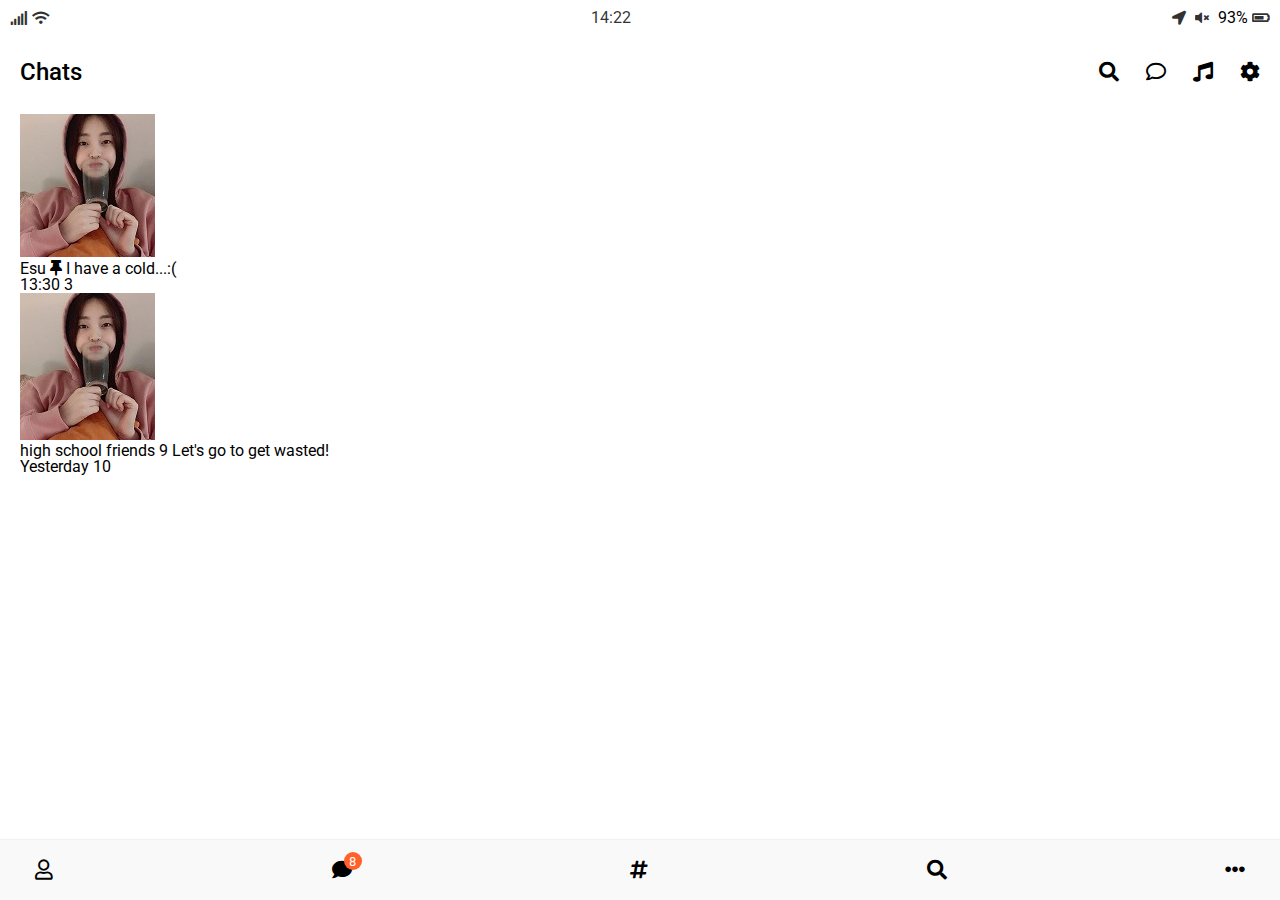
==== index.html @ 2539624c "create-nav-badge" ====
<!DOCTYPE html>
<html lang="en">

<head>
    <meta charset="UTF-8">
    <meta name="viewport" content="width=device-width, initial-scale=1.0">
    <meta http-equiv="X-UA-Compatible" content="ie=edge">
    <link rel="stylesheet" href="https://use.fontawesome.com/releases/v5.8.1/css/all.css" />
    <link rel="stylesheet" href="css/styles.css">
    <title>Chats | Kakao Clone Senior Project</title>
</head>

<body>
    <!-- status bar -->
    <div class="status-bar">
        <div class="status-bar__column">
            <i class="fas fa-signal"></i>
            <i class="fas fa-wifi"></i>
        </div>
        <div class="status-bar__column">
            <span class="status-bar__clock">14:22</span>
        </div>
        <div class="status-bar__column">
            <i class="fas fa-location-arrow"></i>
            <i class="fas fa-volume-mute"></i>
            <span class="status-bar__battery-level">93%</span>
            <i class="fas fa-battery-three-quarters"></i>
        </div>
    </div>

    <!-- header -->
    <header class="header">
        <div class="header__column">
            <h1 class="header__title">Chats</h1>
        </div>
        <div class="header__column">
            <span class="header__icon">
                <i class="fas fa-search"></i>
            </span>
            <span class="header__icon">
                <i class="far fa-comment"></i>
            </span>
            <span class="header__icon">
                <i class="fas fa-music"></i>
            </span>
            <span class="header__icon">
                <i class="fas fa-cog"></i>
            </span>
        </div>
    </header>

    <!-- main chat list -->
    <main class="chats">
        <ul class="chats__list">
            <!-- 개인 채팅방 -->
            <a href="chat.html">
                <li class="chats__chat chat">
                    <div class="chat__column">
                        <img src="images/avatar.jpg" alt="avatar" class="chat__avatar g-avatar">
                        <div class="chat__content">
                            <span class="chat__username">Esu</span>
                            <i class="fas fa-thumbtack"></i>
                            <span class="chat__preview">I have a cold...:(</span>
                        </div>
                    </div>
                    <div class="chat__column">
                        <div class="chat__show-current">
                            <span class="chat__timestamp">13:30</span>
                            <!-- 3개의 메시지가 새로 왔다는 걸 표시 꾸며줘야함! -->
                            <!-- 추후에 g-badge는 커맨트 위에도 쓸 예정! -->
                            <span class="chat__message-cnt g-badge">3</span>
                        </div>
                    </div>
                </li>
            </a>


            <!-- 단체 채팅방 추후에 링크 달기! -->
            <li class="chats__chat chat">
                <div class="chat__column">
                    <!-- 추후에 사진 3개 더 추가 -->
                    <img src="images/avatar.jpg" alt="avatar" class="chat__avatar">
                    <div class="chat__content">
                        <span class="chat__username">high school friends</span>
                        <span class="chat__user-cnt">9</span>
                        <!-- <i class="fas fa-bell-slash"></i> -->
                        <span class="chat__preview">Let's go to get wasted!</span>
                    </div>
                </div>
                <div class="chat__column">
                    <div class="chat__show-current">
                        <span class="chat__timestamp">Yesterday</span>
                        <!-- 3개의 메시지가 새로 왔다는 걸 표시 꾸며줘야함! -->
                        <span class="chat__message-cnt">10</span>
                    </div>
                </div>
            </li>
        </ul>
    </main>

    <!-- navigation -->
    <nav class="nav">
        <ul class="nav__list">
            <li class="nav__list-item">
                <a href="friends.html" class="nav__list-link">
                    <i class="far fa-user"></i>
                </a>
            </li>
            <li class="nav__list-item">
                <a href="index.html" class="nav__list-link">
                    <div class="nav__badge g-badge">8</div>
                    <i class="fas fa-comment"></i>
                </a>
            </li>
            <li class="nav__list-item">
                <a href="news.html" class="nav__list-link">
                    <i class="fas fa-hashtag"></i>
                </a>
            </li>
            <li class="nav__list-item">
                <a href="find.html" class="nav__list-link">
                    <i class="fas fa-search"></i>
                </a>
            </li>
            <li class="nav__list-item">
                <a href="more.html" class="nav__list-link">
                    <i class="fas fa-ellipsis-h"></i>
                </a>
            </li>
        </ul>
    </nav>
</body>

</html>
---- css/styles.css ----
@import url('https://fonts.googleapis.com/css?family=Roboto:300,400,500,700&display=swap');
@import "reset.css";
@import "status-bar.css";
@import "header.css";
@import "navigation.css";

*{
    box-sizing: border-box;
}

body{
    background-color: white;
    padding: 10px 20px;
    font-family: 'Roboto', -apple-system, BlinkMacSystemFont, 'Segoe UI', Roboto, Oxygen, Ubuntu, Cantarell, 'Open Sans', 'Helvetica Neue', sans-serif;
}

a{
    color: inherit;
    text-decoration: none;
}

/* 임시로 해보기 */
main {
    padding-top: 100px;
}

.settings{
    padding-top: 110px;
}
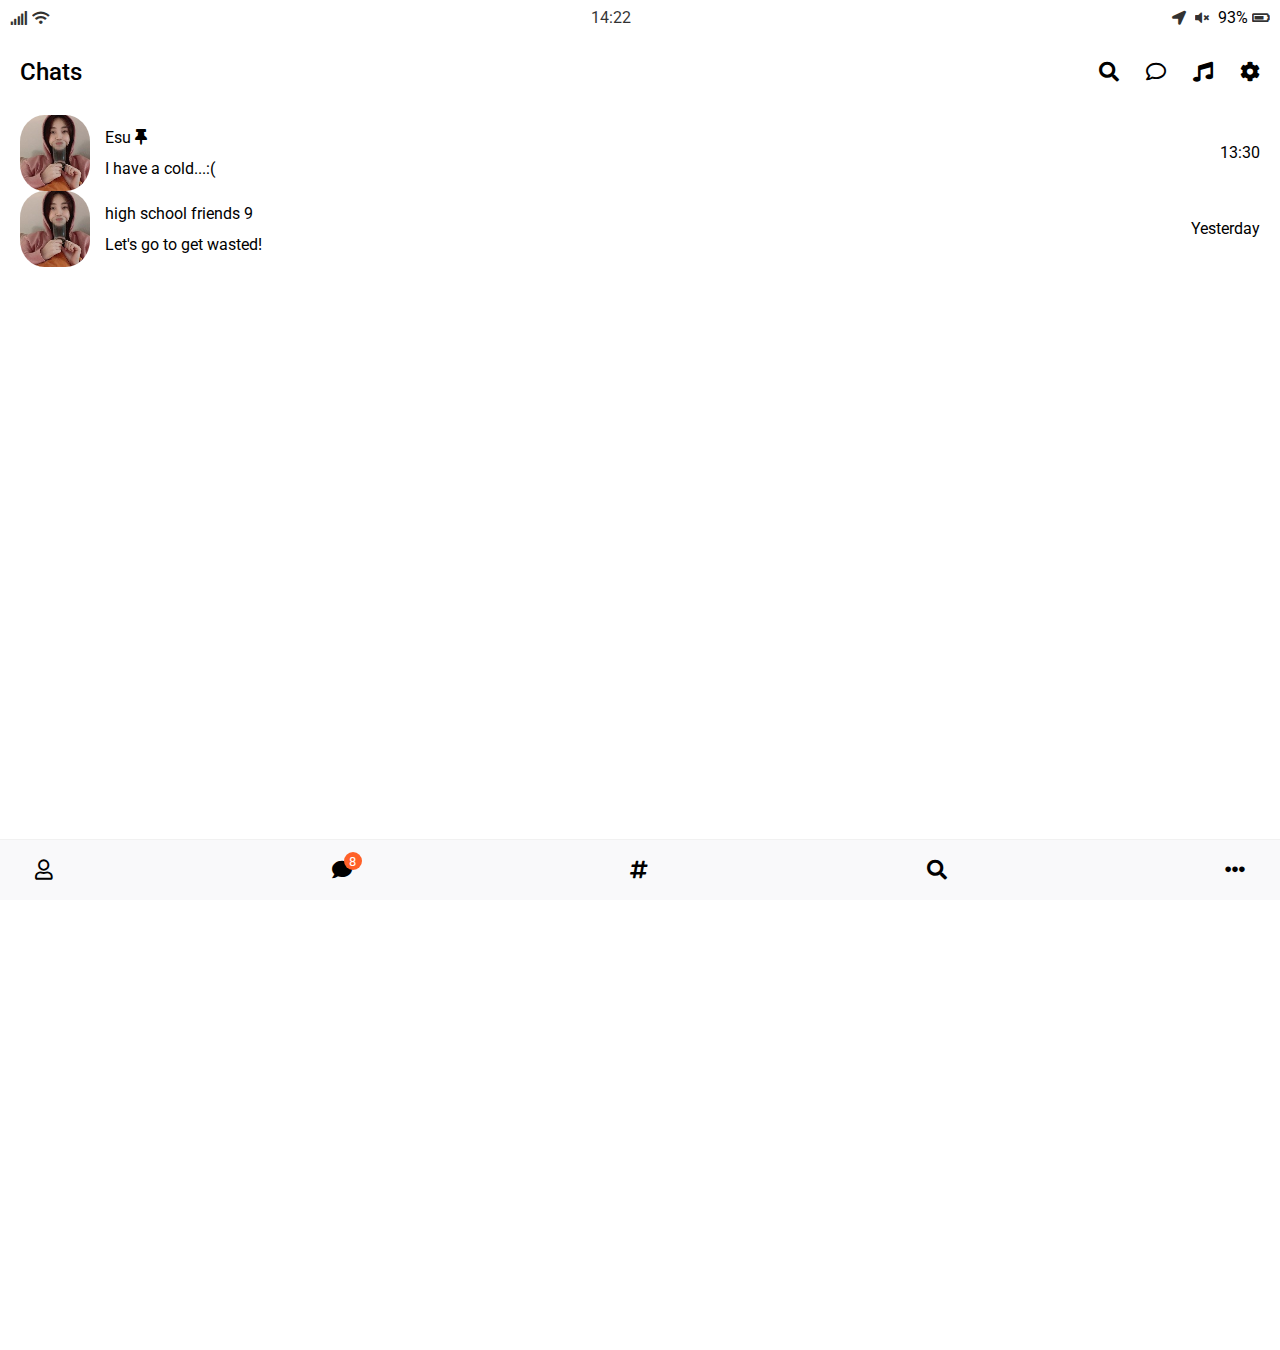
==== commit 8666ba56: "friend-part-one" ====
--- a/index.html
+++ b/index.html
@@ -52,46 +52,49 @@
     <!-- main chat list -->
     <main class="chats">
         <ul class="chats__list">
-            <!-- 개인 채팅방 -->
-            <a href="chat.html">
-                <li class="chats__chat chat">
-                    <div class="chat__column">
-                        <img src="images/avatar.jpg" alt="avatar" class="chat__avatar g-avatar">
-                        <div class="chat__content">
-                            <span class="chat__username">Esu</span>
-                            <i class="fas fa-thumbtack"></i>
-                            <span class="chat__preview">I have a cold...:(</span>
+            <li class="chats__chat chat">
+                <!-- 개인 채팅방 -->
+                <a href="chat.html">
+                    <div class="chats__chat friend">
+                        <div class="friend__column">
+                            <img src="images/avatar.jpg" alt="friend-avatar" class="friend__avatar g-avatar">
+                            <div class="friend__content">
+                                <div class="friend__content-exbox">
+                                    <span class="friend__username">Esu</span>
+                                    <i class="fas fa-thumbtack"></i>
+                                </div>
+                                <span class="friend__preview">I have a cold...:(</span>
+                            </div>
+                        </div>
+                        <div class="friend__column">
+                            <span class="chat__timestamp">13:30</span>
+                            <!-- 3개의 메시지가 새로 왔다는 걸 표시 꾸며줘야함!
+                            추후에 g-badge는 커맨트 위에도 쓸 예정! 
+                            <span class="chat__message-cnt g-badge">3</span>-->
                         </div>
                     </div>
-                    <div class="chat__column">
-                        <div class="chat__show-current">
-                            <span class="chat__timestamp">13:30</span>
-                            <!-- 3개의 메시지가 새로 왔다는 걸 표시 꾸며줘야함! -->
-                            <!-- 추후에 g-badge는 커맨트 위에도 쓸 예정! -->
-                            <span class="chat__message-cnt g-badge">3</span>
+                </a>
+            </li>
+
+            <li class="chats__chat chat">
+                <!-- 단체 채팅방 추후에 링크 달기! -->
+                <div class="chats__chat friend">
+                    <div class="friend__column">
+                        <img src="images/avatar.jpg" alt="friend-avatar" class="friend__avatar g-avatar">
+                        <div class="friend__content">
+                            <div class="friend__content-exbox">
+                                <span class="friend__username">high school friends</span>
+                                <span class="chat__user-cnt">9</span>
+                                <!-- <i class="fas fa-bell-slash"></i> -->
+                            </div>
+                            <span class="friend__preview">Let's go to get wasted!</span>
                         </div>
                     </div>
-                </li>
-            </a>
-
-
-            <!-- 단체 채팅방 추후에 링크 달기! -->
-            <li class="chats__chat chat">
-                <div class="chat__column">
-                    <!-- 추후에 사진 3개 더 추가 -->
-                    <img src="images/avatar.jpg" alt="avatar" class="chat__avatar">
-                    <div class="chat__content">
-                        <span class="chat__username">high school friends</span>
-                        <span class="chat__user-cnt">9</span>
-                        <!-- <i class="fas fa-bell-slash"></i> -->
-                        <span class="chat__preview">Let's go to get wasted!</span>
-                    </div>
-                </div>
-                <div class="chat__column">
-                    <div class="chat__show-current">
+                    <div class="friend__column">
                         <span class="chat__timestamp">Yesterday</span>
-                        <!-- 3개의 메시지가 새로 왔다는 걸 표시 꾸며줘야함! -->
-                        <span class="chat__message-cnt">10</span>
+                        <!-- 3개의 메시지가 새로 왔다는 걸 표시 꾸며줘야함!
+                        추후에 g-badge는 커맨트 위에도 쓸 예정! 
+                        <span class="chat__message-cnt g-badge">10</span>-->
                     </div>
                 </div>
             </li>
--- a/css/styles.css
+++ b/css/styles.css
@@ -3,6 +3,7 @@
 @import "status-bar.css";
 @import "header.css";
 @import "navigation.css";
+@import "friend.css";
 
 *{
     box-sizing: border-box;
@@ -12,6 +13,7 @@
     background-color: white;
     padding: 10px 20px;
     font-family: 'Roboto', -apple-system, BlinkMacSystemFont, 'Segoe UI', Roboto, Oxygen, Ubuntu, Cantarell, 'Open Sans', 'Helvetica Neue', sans-serif;
+    height: 150vh;
 }
 
 a{
@@ -21,7 +23,7 @@
 
 /* 임시로 해보기 */
 main {
-    padding-top: 100px;
+    padding-top: 105px;
 }
 
 .settings{
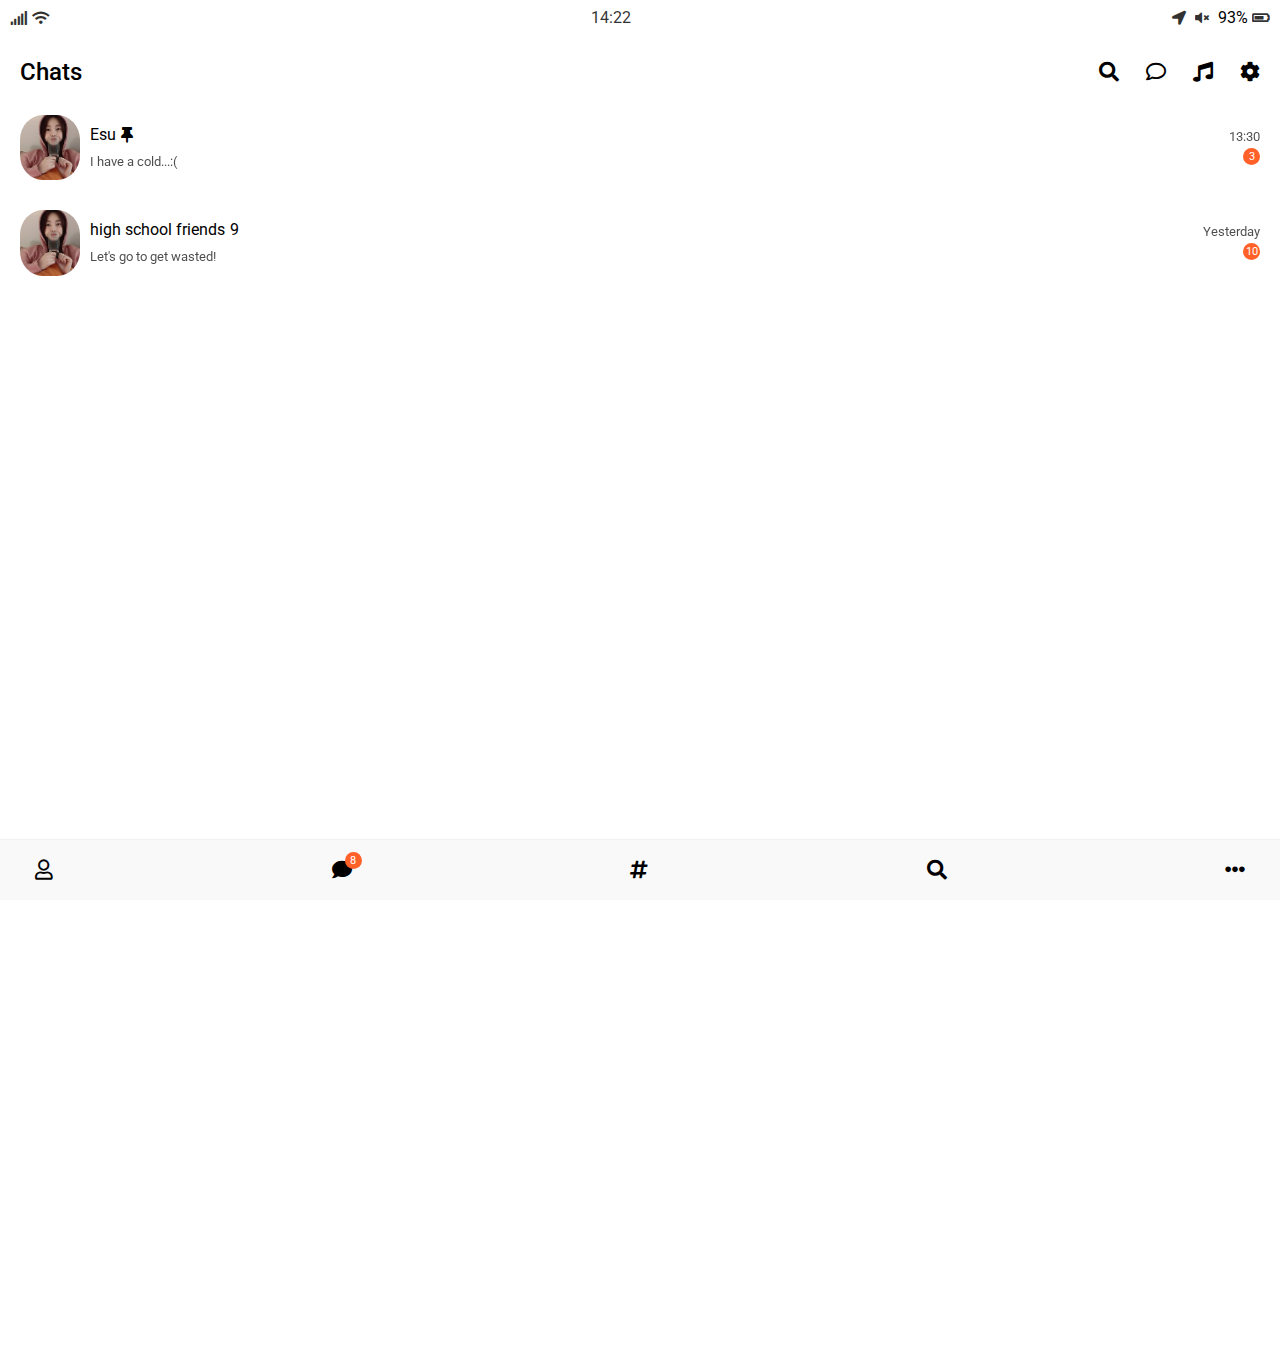
==== commit b3c2d1db: "friend-part-two" ====
--- a/index.html
+++ b/index.html
@@ -57,7 +57,7 @@
                 <a href="chat.html">
                     <div class="chats__chat friend">
                         <div class="friend__column">
-                            <img src="images/avatar.jpg" alt="friend-avatar" class="friend__avatar g-avatar">
+                            <img src="images/avatar.jpg" alt="friend-avatar" class="friend__avatar m-avatar">
                             <div class="friend__content">
                                 <div class="friend__content-exbox">
                                     <span class="friend__username">Esu</span>
@@ -66,11 +66,11 @@
                                 <span class="friend__preview">I have a cold...:(</span>
                             </div>
                         </div>
-                        <div class="friend__column">
+                        <div class="friend__column--time-and-badge">
                             <span class="chat__timestamp">13:30</span>
                             <!-- 3개의 메시지가 새로 왔다는 걸 표시 꾸며줘야함!
-                            추후에 g-badge는 커맨트 위에도 쓸 예정! 
-                            <span class="chat__message-cnt g-badge">3</span>-->
+                            추후에 g-badge는 커맨트 위에도 쓸 예정! -->
+                            <span class="chat__message-cnt g-badge">3</span>
                         </div>
                     </div>
                 </a>
@@ -80,7 +80,7 @@
                 <!-- 단체 채팅방 추후에 링크 달기! -->
                 <div class="chats__chat friend">
                     <div class="friend__column">
-                        <img src="images/avatar.jpg" alt="friend-avatar" class="friend__avatar g-avatar">
+                        <img src="images/avatar.jpg" alt="friend-avatar" class="friend__avatar m-avatar">
                         <div class="friend__content">
                             <div class="friend__content-exbox">
                                 <span class="friend__username">high school friends</span>
@@ -90,11 +90,11 @@
                             <span class="friend__preview">Let's go to get wasted!</span>
                         </div>
                     </div>
-                    <div class="friend__column">
+                    <div class="friend__column--time-and-badge">
                         <span class="chat__timestamp">Yesterday</span>
                         <!-- 3개의 메시지가 새로 왔다는 걸 표시 꾸며줘야함!
-                        추후에 g-badge는 커맨트 위에도 쓸 예정! 
-                        <span class="chat__message-cnt g-badge">10</span>-->
+                        추후에 g-badge는 커맨트 위에도 쓸 예정! -->
+                        <span class="chat__message-cnt g-badge">10</span>
                     </div>
                 </div>
             </li>
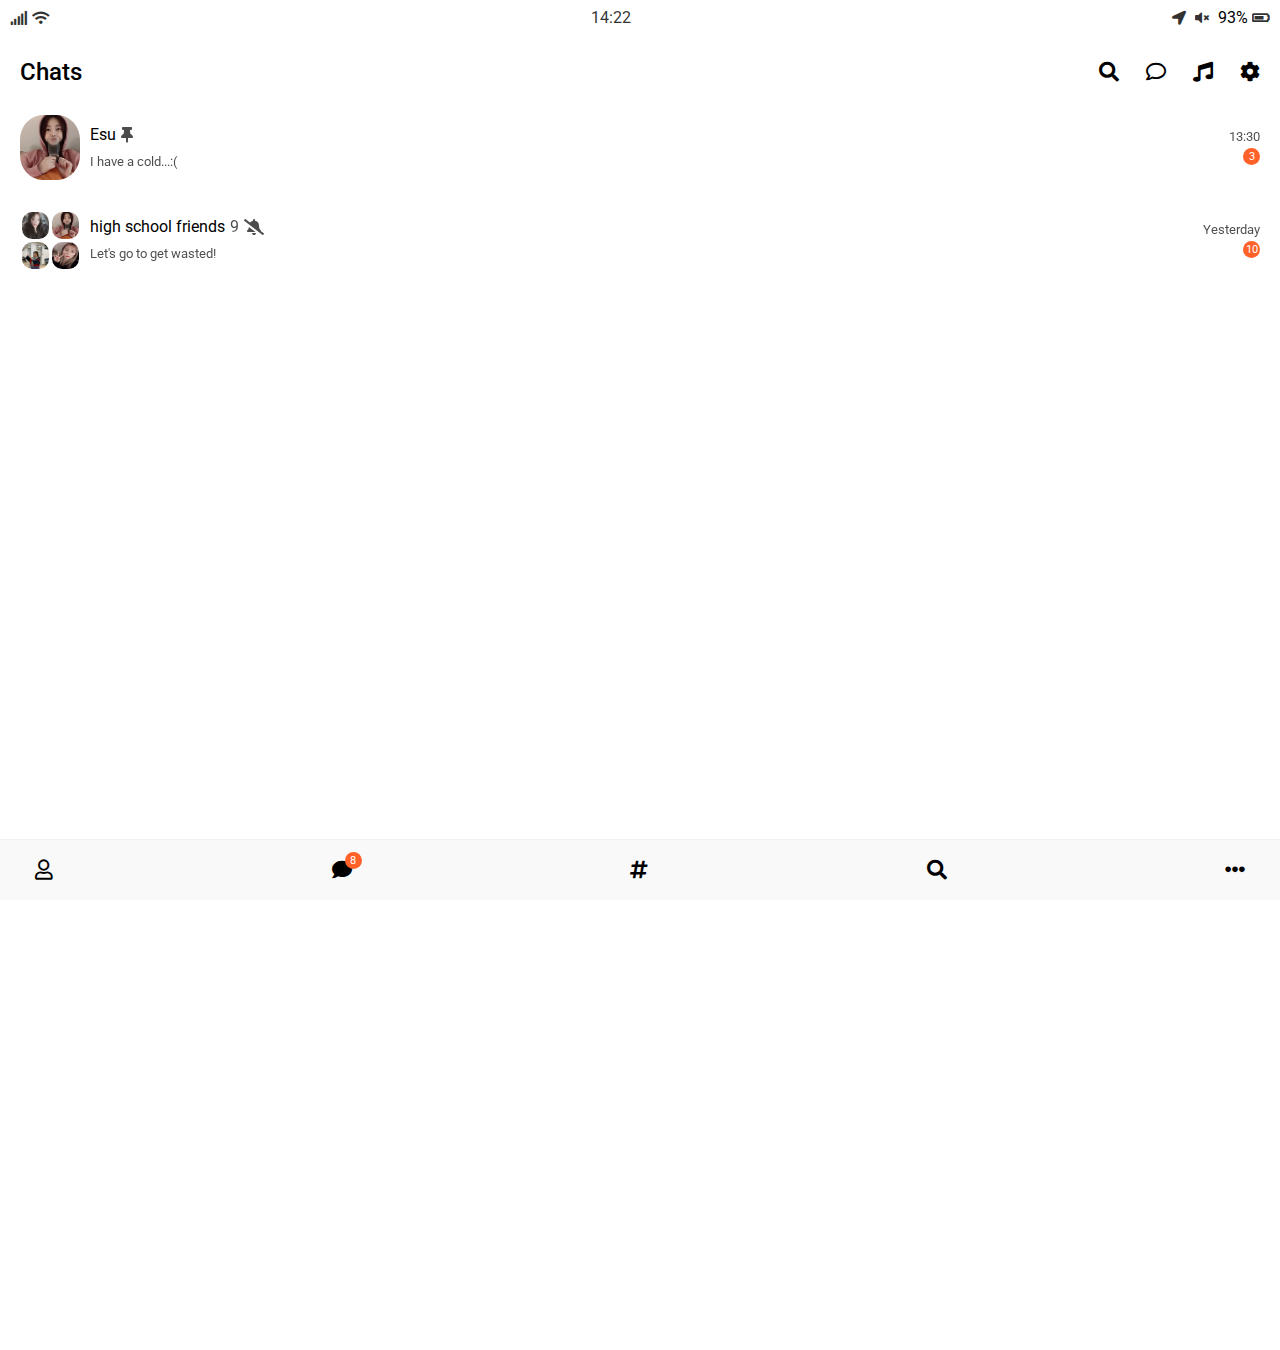
==== commit 78dd7910: "friend-part-two" ====
--- a/index.html
+++ b/index.html
@@ -68,8 +68,6 @@
                         </div>
                         <div class="friend__column--time-and-badge">
                             <span class="chat__timestamp">13:30</span>
-                            <!-- 3개의 메시지가 새로 왔다는 걸 표시 꾸며줘야함!
-                            추후에 g-badge는 커맨트 위에도 쓸 예정! -->
                             <span class="chat__message-cnt g-badge">3</span>
                         </div>
                     </div>
@@ -80,20 +78,24 @@
                 <!-- 단체 채팅방 추후에 링크 달기! -->
                 <div class="chats__chat friend">
                     <div class="friend__column">
-                        <img src="images/avatar.jpg" alt="friend-avatar" class="friend__avatar m-avatar">
+                        <div class="friend__group-chat-box">
+
+                            <img src="images/avatar2.jpg" alt="friend-avatar" class="friend__avatar--group">
+                            <img src="images/avatar.jpg" alt="friend-avatar" class="friend__avatar--group">
+                            <img src="images/avatar3.jpg" alt="friend-avatar" class="friend__avatar--group">
+                            <img src="images/avatar4.jpg" alt="friend-avatar" class="friend__avatar--group">
+                        </div>
                         <div class="friend__content">
                             <div class="friend__content-exbox">
                                 <span class="friend__username">high school friends</span>
                                 <span class="chat__user-cnt">9</span>
-                                <!-- <i class="fas fa-bell-slash"></i> -->
+                                <i class="fas fa-bell-slash"></i>
                             </div>
                             <span class="friend__preview">Let's go to get wasted!</span>
                         </div>
                     </div>
                     <div class="friend__column--time-and-badge">
                         <span class="chat__timestamp">Yesterday</span>
-                        <!-- 3개의 메시지가 새로 왔다는 걸 표시 꾸며줘야함!
-                        추후에 g-badge는 커맨트 위에도 쓸 예정! -->
                         <span class="chat__message-cnt g-badge">10</span>
                     </div>
                 </div>
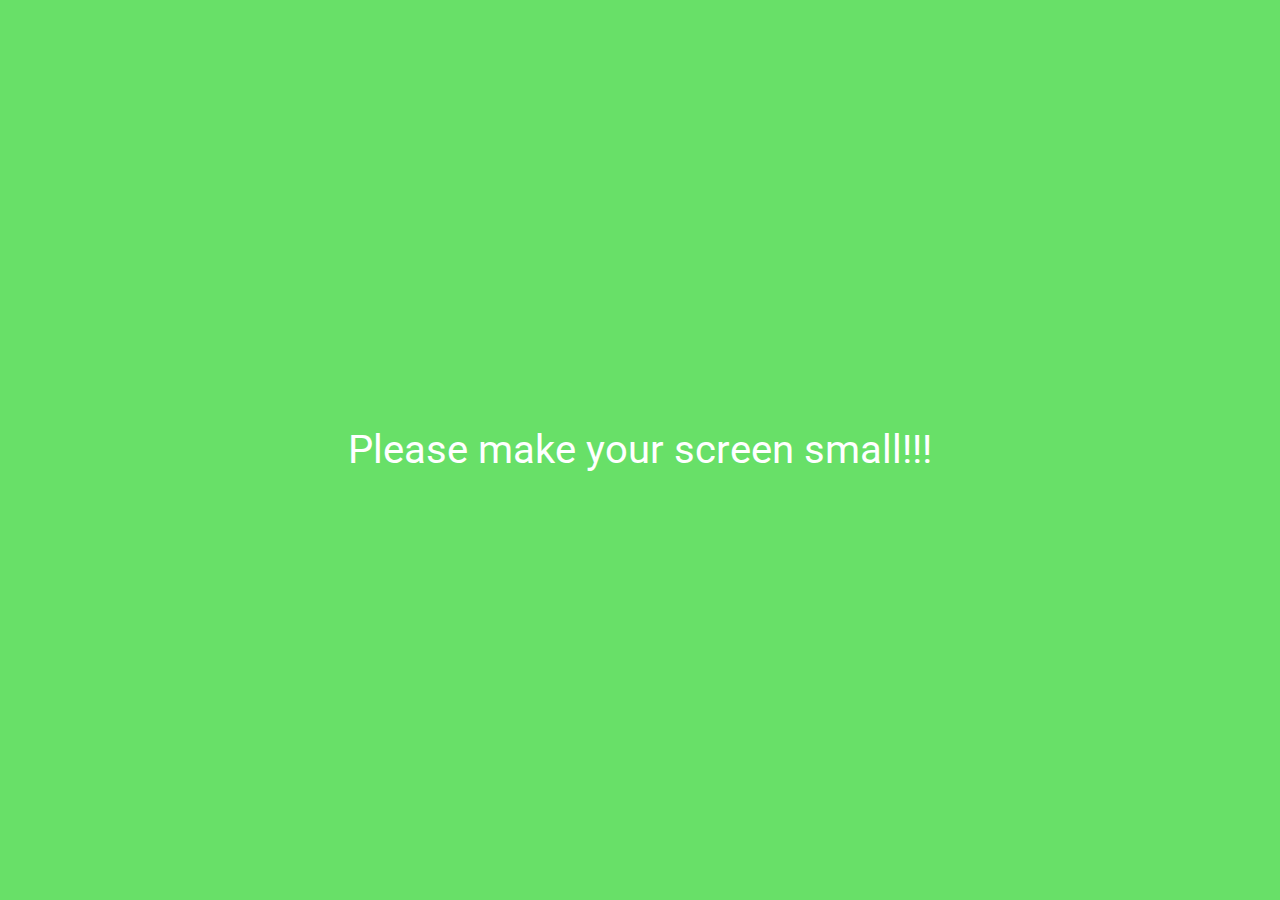
==== commit 53cc49f1: "complete-project" ====
--- a/index.html
+++ b/index.html
@@ -134,6 +134,10 @@
             </li>
         </ul>
     </nav>
+
+    <div class="bigscreen">
+        <span>Please make your screen small!!!</span>
+    </div>
 </body>
 
 </html>--- a/css/styles.css
+++ b/css/styles.css
@@ -4,6 +4,14 @@
 @import "header.css";
 @import "navigation.css";
 @import "friend.css";
+@import "friends.css";
+@import "find.css";
+@import "more.css";
+@import "settings.css";
+@import "chat.css";
+@import "news-tab-bar.css";
+@import "news.css";
+@import "bigscreen.css";
 
 *{
     box-sizing: border-box;
@@ -13,7 +21,7 @@
     background-color: white;
     padding: 10px 20px;
     font-family: 'Roboto', -apple-system, BlinkMacSystemFont, 'Segoe UI', Roboto, Oxygen, Ubuntu, Cantarell, 'Open Sans', 'Helvetica Neue', sans-serif;
-    height: 150vh;
+    /* height: 150vh; */
 }
 
 a{
@@ -28,4 +36,23 @@
 
 .settings{
     padding-top: 110px;
+}
+
+/* 임시로 해보기 */
+.news{
+    padding-top: 125px;
+}
+
+@keyframes fadeIn{
+    from{
+        opacity: 0;
+        transform: translateY(50px);
+    }
+    to{
+        transform: none;
+    }
+}
+
+main{
+    animation: fadeIn 0.5s ease-in-out;
 }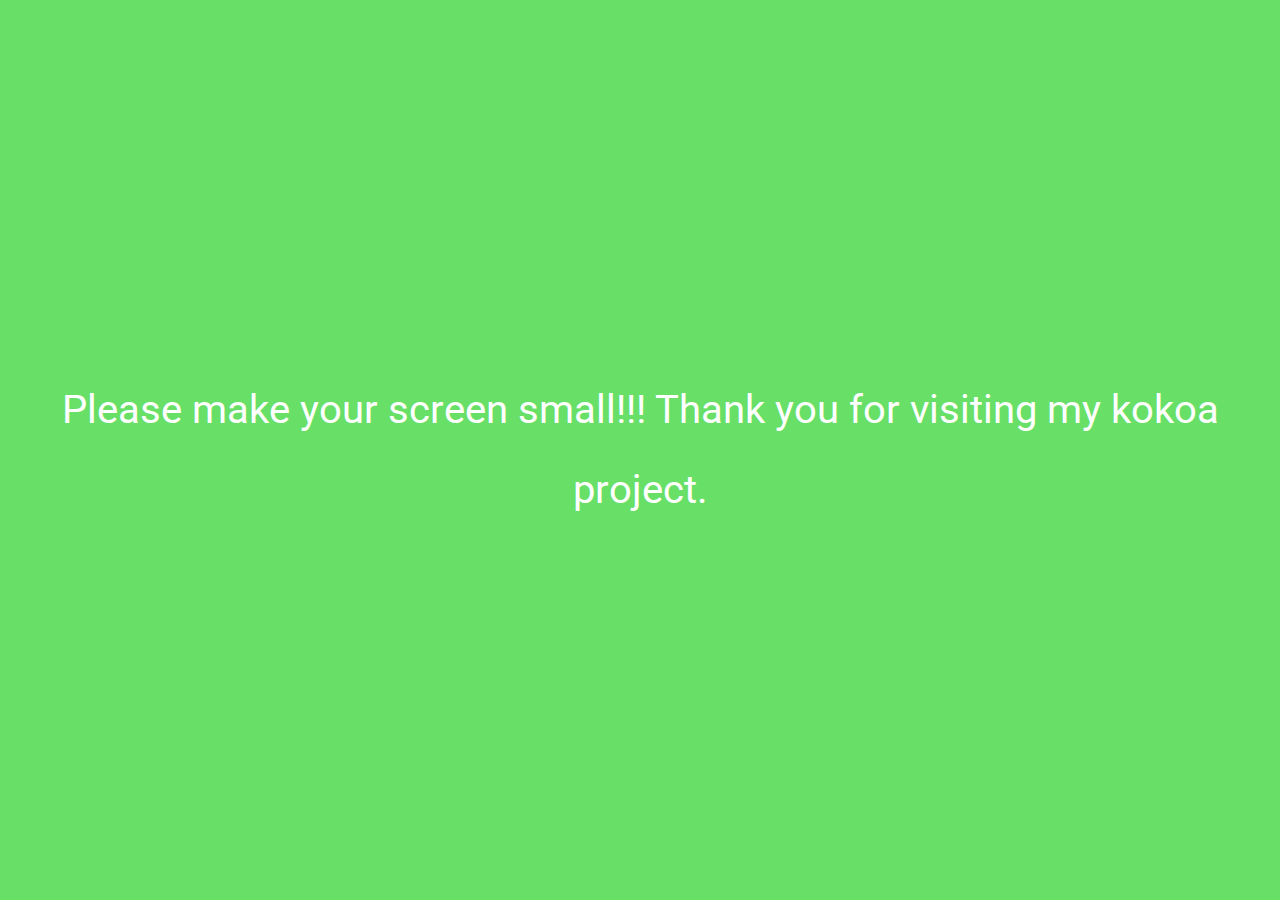
==== commit 1c25a72e: "added sentence" ====
--- a/index.html
+++ b/index.html
@@ -136,7 +136,8 @@
     </nav>
 
     <div class="bigscreen">
-        <span>Please make your screen small!!!</span>
+        <span>Please make your screen small!!!
+            Thank you for visiting my kokoa project.</span>
     </div>
 </body>
 
